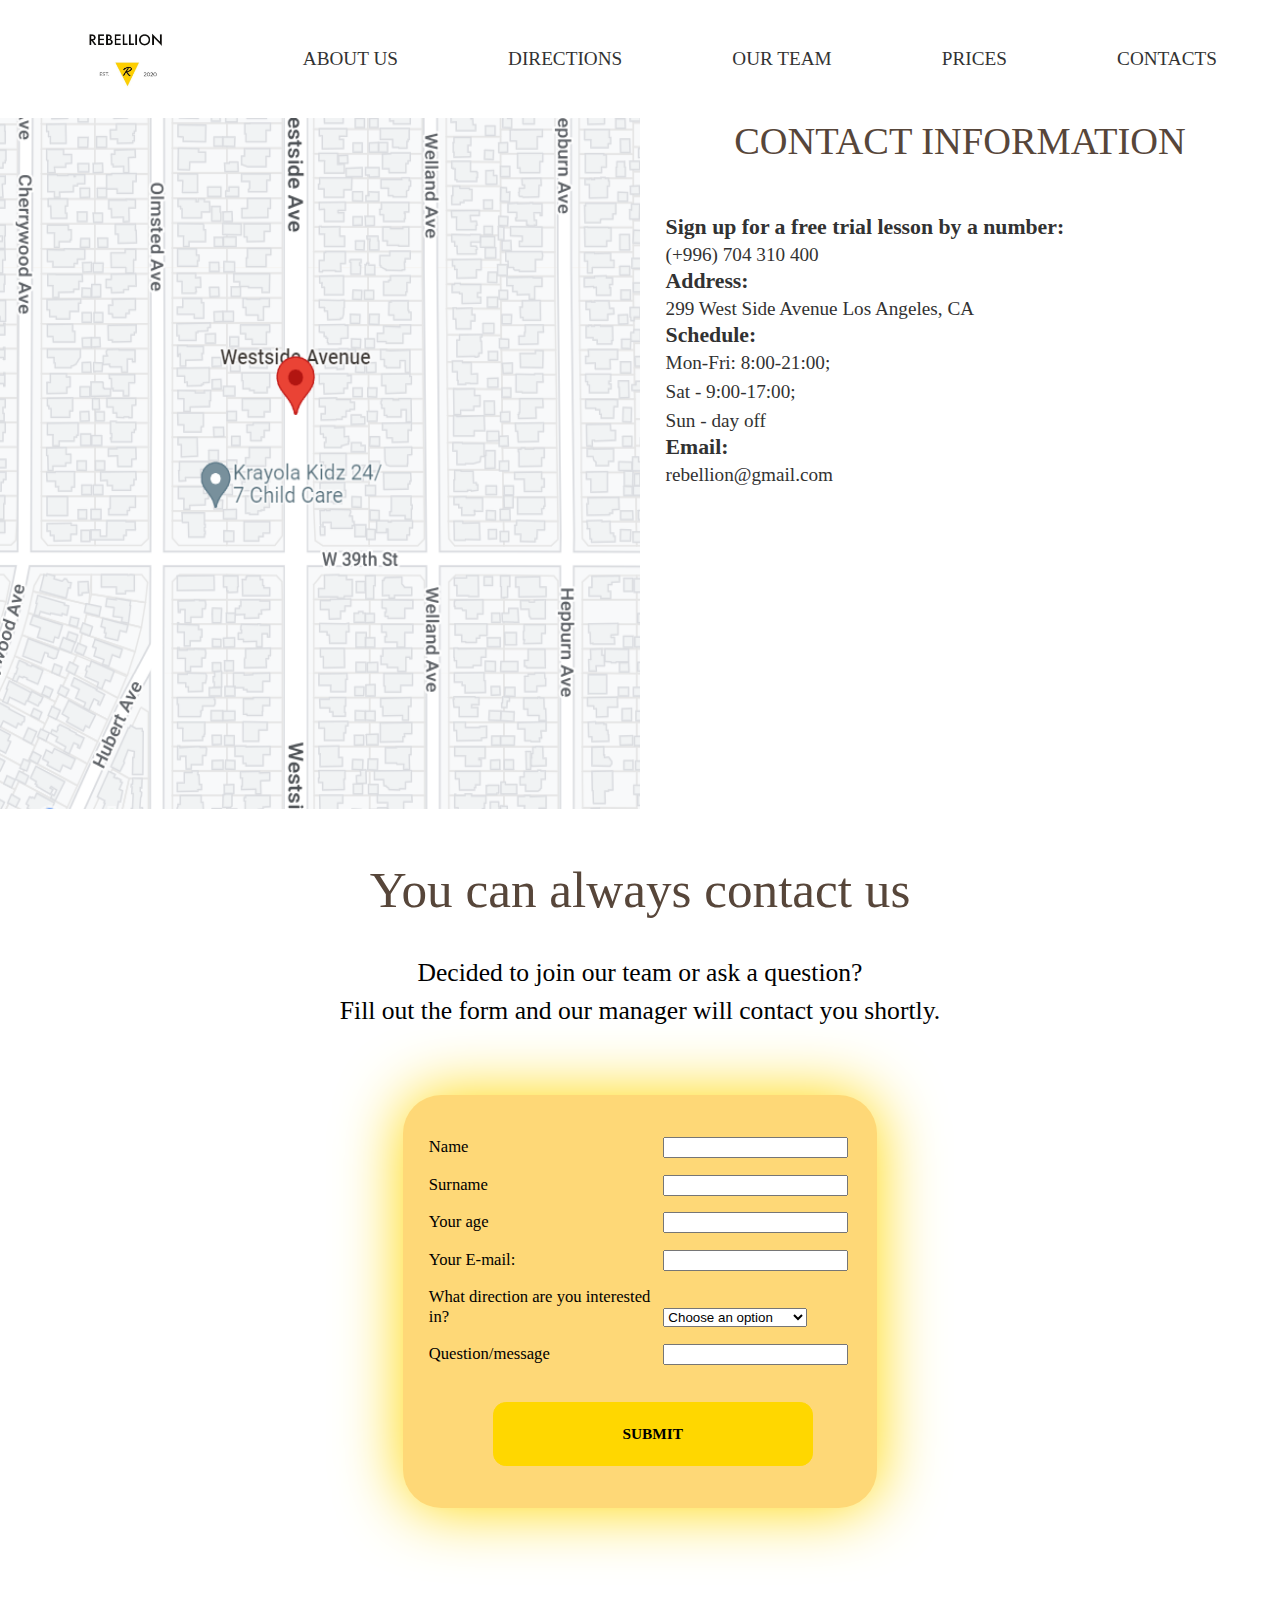
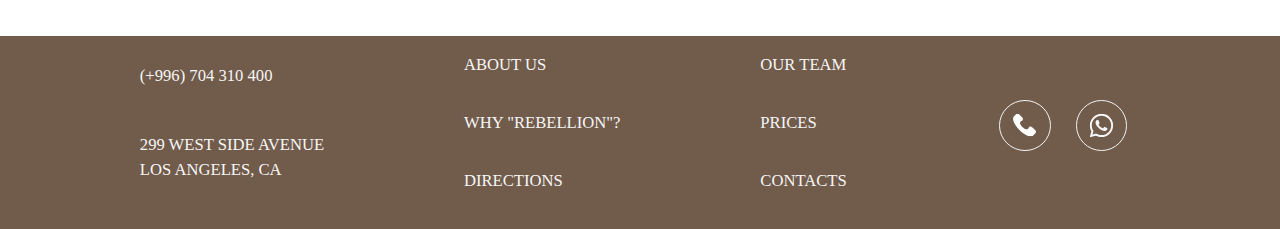
==== contacts.html @ b0a58139 "Add files via upload" ====
<!DOCTYPE html>
<html lang="en">
<head>
    <meta charset="UTF-8">
    <meta name="viewport" content="width=device-width, initial-scale=1.0">
    <link href="sass/style.css" rel="stylesheet">
    <link rel="apple-touch-icon" sizes="180x180" href="images/apple-touch-icon.png">
    <link rel="icon" type="image/png" sizes="32x32" href="images/favicon-32x32.png">
    <link rel="icon" type="image/png" sizes="16x16" href="images/favicon-16x16.png">
    <link rel="manifest" href="images/site.webmanifest">
    <link rel="mask-icon" href="images/safari-pinned-tab.svg" color="#5bbad5">
    <meta name="msapplication-TileColor" content="#ffc40d">
    <meta name="theme-color" content="#ffffff">
    <title>CONTACTS</title>
</head>
<body>
    <nav>
        <ul>
            <li><a href="index.html"><img src="images/logo.jpg"></a></li>
            <li><a href="index.html">About us</a></li>
            <li><a href="directions.html">Directions</a></li>
            <li><a href="team.html">Our team</a></li>
            <li><a href="prices.html">Prices</a></li>
            <li><a href="contacts.html">Contacts</a></li>
        </ul>
    </nav>
    <div class="header__content-5-page">
        <img src="images/map_for_contact.png">
        <div class="contact__details">
            <h3>Contact Information</h3>
            <h5>Sign up for a free trial lesson by a number:</h5>
            <p>(+996) 704 310 400 </p>
            <h5>Address:</h5>
                <p>299 West Side Avenue Los Angeles, CA </p>
                <h5>Schedule:</h5>
                    <p>Mon-Fri: 8:00-21:00;<br>
                    Sat - 9:00-17:00;  <br>
                     Sun - day off </p>
                    <h5>Email:</h5>
                        <p>rebellion@gmail.com </p>
        </div>
    </div>
    <div class="questions">
        <h2>You can always contact us</h2>
        <p>Decided to join our team or ask a question?<br>
            Fill out the form and our manager will contact you shortly.</p>
    </div>
    <form class="main">
        <p>
            <label for="name">Name</label>
            <input type="text" id="name" class="main" />
            </p>
         <p>
            <label for="surname">Surname</label>
            <input type="text" id="surname" class="main" />
         </p>
         <p>
            <label for="age">Your age</label>
            <input type="text"  id="age" class="main"/>
        </p>
<!-- mail -->
            <p>
                <label for="mail">Your E-mail:</label>
                <input type="email" id="mail" class="mail"/>
             </p>
             <p>
                <label for="question">What direction are you interested in?</label>
                <select name="question" id="question">
                    <option>Choose an option</option>
                    <option value="vocal">Vocal</option>
                    <option value="piano">Piano</option>
                    <option value="guitar">Guitar</option>
                    <option value="komuz">Komuz</option>
                    <option value="drums">Drums</option>
                    <option value="cello">Cello</option>
                    <option value="violin">Violin</option>
                    <option value="saxophone">Saxophone</option>
                    <option value="ihdy">I haven't decided yet</option>
                </select>
             </p>
             <p>
                <label for="message">Question/message</label>
                <input type="text" id="message" class="main" />
             </p>
            <p>
            <label for="submit"></label>
            <input type="submit" id="submit" value="SUBMIT" class="submit-form"/>
         </p>
    </form>
    <footer>
        <div class="address">
            <p><a href="tel:+(996)704 310400">(+996) 704 310 400</a></p>
            <p>299 West Side Avenue<br>Los Angeles, CA</p>
        </div>
        <div class="pages-1-3">
            <p><a href="index.html#about">About us</a></p>
            <p><a href="index.html#why">Why "Rebellion"?</a></p>
            <p><a href="directions.html">Directions</a></p>
        </div>
        <div class="pages-4-6">
            <p><a href="team.html">Our team</a></p>
            <p><a href="prices.html">Prices</a></p>
            <p><a href="contacts.html">Contacts</a></p>
        </div>
        <div class="icon">
            <a href="tel:+(996)704 310400"><img src="./images/icon-phone.svg"></a>
       <a href="https://wa.me/996704310400"><img src="./images/icon-WA.svg"></a>
        </div>
    </footer>
</body>
</html>
---- sass/style.css ----
nav {
  background-color: white;
  color: black;
}

nav ul {
  display: -webkit-box;
  display: -ms-flexbox;
  display: flex;
  -ms-flex-pack: distribute;
      justify-content: space-around;
  -webkit-box-align: center;
      -ms-flex-align: center;
          align-items: center;
}

nav ul li {
  list-style-type: none;
  font-family: 'Open Sans';
  font-style: normal;
  font-weight: 400;
  text-transform: uppercase;
  font-size: 1.5vw;
  line-height: 150%;
  color: #323232;
}

nav ul li img {
  width: 10vw;
}

nav ul li a {
  text-decoration: none;
  color: #323232;
}

nav ul li :hover, nav ul li :focus, nav ul li :active {
  opacity: 0.75;
}

.header__content {
  display: -webkit-box;
  display: -ms-flexbox;
  display: flex;
  -webkit-box-pack: center;
      -ms-flex-pack: center;
          justify-content: center;
  -webkit-box-align: center;
      -ms-flex-align: center;
          align-items: center;
  text-align: center;
  margin: 0 -8px;
}

.header__content img {
  width: 100%;
}

.header__content .content {
  position: absolute;
  z-index: 1;
  color: white;
}

.header__content .content p {
  font-family: 'Open Sans';
  font-style: normal;
  font-weight: 400;
  font-size: 1.6vw;
  line-height: 150%;
  color: #FFFFFF;
}

.header__content .content h1 {
  font-family: 'Tenor Sans';
  font-style: normal;
  font-weight: 400;
  font-size: 4.3vw;
  line-height: 150%;
  color: #F6F6F6;
}

.header__content .content button {
  width: 20vw;
  padding: 1vw;
  text-align: center;
  border: 0.3vw solid #820404;
  background-color: #820404;
  border-radius: 2vw;
  -webkit-transition: .3s;
  transition: .3s;
}

.header__content .content button a {
  text-decoration: none;
  font-family: Tenor Sans;
  text-transform: uppercase;
  letter-spacing: 2px;
  font-weight: 600;
  color: #000000;
}

.header__content .content button :hover {
  -webkit-box-shadow: 0.7vw 0.7vw red;
          box-shadow: 0.7vw 0.7vw red;
  -webkit-transition: .3s;
  transition: .3s;
}

/*1 PAGE-MAIN-START*/
.reason h1 {
  text-align: center;
  margin: 5vw 0;
  font-family: 'Tenor Sans';
  font-style: normal;
  font-weight: 400;
  font-size: 4.3vw;
  line-height: 150%;
  color: #57463A;
}

.reason .reason__content table {
  margin: auto;
}

.reason .reason__content table td {
  padding: 3vw 8vw;
}

.reason .reason__content table td h3 {
  font-family: 'Open Sans';
  font-style: normal;
  font-weight: 700;
  font-size: 1.4vw;
  line-height: 150%;
  color: #323232;
}

.reason .reason__content table td hr {
  border: 1px solid #715B4B;
  background-color: #715B4B;
}

.reason .reason__content table td p {
  font-family: 'Open Sans';
  font-style: normal;
  font-weight: 400;
  font-size: 1.3vw;
  line-height: 150%;
  color: #323232;
}

.photo {
  display: -webkit-box;
  display: -ms-flexbox;
  display: flex;
  margin: 8vw 6vw;
}

.photo .photo__text {
  font-family: 'Tenor Sans';
  font-style: normal;
  font-weight: 400;
  font-size: 1.5vw;
  line-height: 150%;
  color: #57463A;
  text-shadow: 0px 4px 4px rgba(0, 0, 0, 0.25);
}

.photo .rebellion {
  margin-left: 14vw;
  width: 32vw;
  height: 32vw;
}

.photo .rebellion img {
  position: absolute;
  width: 32vw;
  height: 32vw;
  opacity: 0;
  -webkit-animation: rebellion 20s ease-in-out infinite;
          animation: rebellion 20s ease-in-out infinite;
}

.photo .rebellion .one {
  -webkit-animation-delay: 0s;
          animation-delay: 0s;
}

.photo .rebellion .two {
  -webkit-animation-delay: 3s;
          animation-delay: 3s;
}

.photo .rebellion .three {
  -webkit-animation-delay: 6s;
          animation-delay: 6s;
}

.photo .rebellion .four {
  -webkit-animation-delay: 9s;
          animation-delay: 9s;
}

.photo .rebellion .five {
  -webkit-animation-delay: 12s;
          animation-delay: 12s;
}

.photo .rebellion .six {
  -webkit-animation-delay: 15s;
          animation-delay: 15s;
}

.photo .rebellion .seven {
  -webkit-animation-delay: 18s;
          animation-delay: 18s;
}

.photo .rebellion .eight {
  -webkit-animation-delay: 21s;
          animation-delay: 21s;
}

.photo .rebellion .nine {
  -webkit-animation-delay: 24s;
          animation-delay: 24s;
}

.photo .rebellion .ten {
  -webkit-animation-delay: 27s;
          animation-delay: 27s;
}

.photo .rebellion .one, .photo .rebellion .two, .photo .rebellion .three, .photo .rebellion .four, .photo .rebellion .five, .photo .rebellion .six, .photo .rebellion .seven, .photo .rebellion .eight, .photo .rebellion .nine, .photo .rebellion .ten {
  border: .5vw solid #715B4B;
  border-radius: 2vw;
}

.join-us {
  margin: 5vw;
}

.join-us h1 {
  text-align: center;
  font-family: 'Tenor Sans';
  font-style: normal;
  font-weight: 400;
  font-size: 4.5vw;
  line-height: 150%;
  color: #57463A;
}

.join-us table {
  border: 1px solid black;
  border-collapse: collapse;
  margin: auto;
}

.join-us table tr td {
  border: 1px solid black;
  padding: 3vw;
}

.join-us table tr td .numbers {
  display: -webkit-box;
  display: -ms-flexbox;
  display: flex;
  -webkit-box-orient: horizontal;
  -webkit-box-direction: normal;
      -ms-flex-direction: row;
          flex-direction: row;
}

.join-us table tr td .numbers img {
  width: 2vw;
}

.join-us table tr td .numbers p {
  margin-left: 2vw;
  font-family: 'Open Sans';
  font-style: normal;
  font-weight: 300;
  font-size: 1.3vw;
  line-height: 102.99%;
  color: #323232;
}

.info__us {
  margin: 10vw;
}

.info__us h1 {
  font-family: 'Tenor Sans';
  font-style: normal;
  font-weight: 400;
  font-size: 4.6vw;
  line-height: 150%;
  text-align: center;
  color: #57463A;
}

.info__us p {
  font-family: 'Open Sans';
  font-style: normal;
  font-weight: 400;
  font-size: 1.8vw;
  line-height: 150%;
  color: #323232;
}

.info__us img {
  width: 45vw;
  height: 25vw;
  margin-top: 5vw;
  margin-left: 15vw;
  border: 3px solid #715B4B;
  border-radius: 2vw;
}

/*FOOTER START*/
footer {
  display: -webkit-box;
  display: -ms-flexbox;
  display: flex;
  margin: 0 -8px -10px -8px;
  padding-bottom: 2vh;
  background-color: #715B4B;
  -webkit-box-pack: space-evenly;
      -ms-flex-pack: space-evenly;
          justify-content: space-evenly;
  text-transform: uppercase;
}

footer .address {
  display: -webkit-box;
  display: -ms-flexbox;
  display: flex;
  -webkit-box-orient: vertical;
  -webkit-box-direction: normal;
      -ms-flex-direction: column;
          flex-direction: column;
  -webkit-box-pack: space-evenly;
      -ms-flex-pack: space-evenly;
          justify-content: space-evenly;
}

footer .address p {
  font-family: 'Open Sans';
  font-style: normal;
  font-weight: 400;
  font-size: 1.3vw;
  line-height: 150%;
  color: #F6F6F6;
}

footer .address p a {
  text-decoration: none;
  color: #F6F6F6;
}

footer .address p :hover, footer .address p :focus, footer .address p :active {
  opacity: 0.75;
}

footer .pages-1-3 {
  display: -webkit-box;
  display: -ms-flexbox;
  display: flex;
  -webkit-box-orient: vertical;
  -webkit-box-direction: normal;
      -ms-flex-direction: column;
          flex-direction: column;
}

footer .pages-1-3 p {
  font-family: 'Open Sans';
  font-style: normal;
  font-weight: 400;
  font-size: 1.3vw;
  line-height: 150%;
  color: #F6F6F6;
}

footer .pages-1-3 p a {
  text-decoration: none;
  color: #F6F6F6;
}

footer .pages-1-3 p :hover, footer .pages-1-3 p :focus, footer .pages-1-3 p :active {
  opacity: 0.75;
}

footer .pages-4-6 {
  display: -webkit-box;
  display: -ms-flexbox;
  display: flex;
  -webkit-box-orient: vertical;
  -webkit-box-direction: normal;
      -ms-flex-direction: column;
          flex-direction: column;
}

footer .pages-4-6 p {
  font-family: 'Open Sans';
  font-style: normal;
  font-weight: 400;
  font-size: 1.3vw;
  line-height: 150%;
  color: #F6F6F6;
}

footer .pages-4-6 p a {
  text-decoration: none;
  color: #F6F6F6;
}

footer .pages-4-6 p :hover, footer .pages-4-6 p :focus, footer .pages-4-6 p :active {
  opacity: 0.75;
}

footer .icon {
  display: -webkit-box;
  display: -ms-flexbox;
  display: flex;
  -webkit-box-orient: horizontal;
  -webkit-box-direction: normal;
      -ms-flex-direction: row;
          flex-direction: row;
  margin-top: 4vw;
}

footer .icon a {
  text-decoration: none;
  color: #F6F6F6;
}

footer .icon img {
  width: 4vw;
  margin: 1vw;
}

footer .icon :hover, footer .icon :focus, footer .icon :active {
  opacity: 0.8;
}

/*FOOTER END*/
/*2 page-DIRECTIONS-START*/
.subjects {
  display: -webkit-box;
  display: -ms-flexbox;
  display: flex;
  -webkit-box-orient: vertical;
  -webkit-box-direction: normal;
      -ms-flex-direction: column;
          flex-direction: column;
  text-align: center;
}

.subjects h1 {
  margin: 5vw 0;
  text-transform: uppercase;
  font-family: 'Tenor Sans';
  font-style: normal;
  font-weight: 400;
  font-size: 4.8vw;
  line-height: 150%;
  color: #57463A;
}

.subjects .subjects__content {
  display: -webkit-box;
  display: -ms-flexbox;
  display: flex;
  -webkit-box-orient: vertical;
  -webkit-box-direction: normal;
      -ms-flex-direction: column;
          flex-direction: column;
}

.subjects .subjects__content .subjects-1-4,
.subjects .subjects__content .subjects-5-8 {
  display: -webkit-box;
  display: -ms-flexbox;
  display: flex;
  -webkit-box-orient: horizontal;
  -webkit-box-direction: normal;
      -ms-flex-direction: row;
          flex-direction: row;
  -webkit-box-pack: space-evenly;
      -ms-flex-pack: space-evenly;
          justify-content: space-evenly;
  margin-bottom: 5vw;
}

.subjects .subjects__content img {
  width: 20vw;
  height: 20vw;
}

.subjects .subjects__content figcaption {
  font-family: 'Open Sans';
  text-transform: uppercase;
  font-style: normal;
  font-weight: 400;
  font-size: 1.6vw;
  line-height: 102.99%;
  color: #323232;
}

.subjects .subjects__content button {
  width: 20vw;
  padding: 1vw;
  margin: auto auto 7vw;
  text-align: center;
  border: 0.3vw solid #b49177;
  background-color: #b49177;
  border-radius: 2vw;
  -webkit-transition: .3s;
  transition: .3s;
}

.subjects .subjects__content button a {
  text-decoration: none;
  font-family: Tenor Sans;
  text-transform: uppercase;
  letter-spacing: 2px;
  font-weight: 600;
  color: #ffffff;
}

.subjects .subjects__content button :hover {
  -webkit-box-shadow: 0.7vw 0.7vw #8c715c;
          box-shadow: 0.7vw 0.7vw #8c715c;
  -webkit-transition: .3s;
  transition: .3s;
}

/*2 page-DIRECTIONS-END*/
/*3 page-OUR TEAM-START*/
.team {
  margin: 50px 50px 0 50px;
}

.team h1 {
  font-family: 'Tenor Sans';
  font-style: normal;
  font-weight: 400;
  font-size: 4.3vw;
  line-height: 150%;
  text-align: center;
  text-transform: uppercase;
  color: #57463A;
}

.team p {
  font-family: 'Open Sans';
  font-style: normal;
  font-weight: 400;
  font-size: 2vw;
  text-align: center;
  line-height: 150%;
  color: #323232;
  margin-bottom: 6vw;
}

.team .team__content {
  display: -webkit-box;
  display: -ms-flexbox;
  display: flex;
  -webkit-box-orient: vertical;
  -webkit-box-direction: normal;
      -ms-flex-direction: column;
          flex-direction: column;
}

.team .team-1-3,
.team .team-4-6,
.team .team-7-9,
.team .team-10-12 {
  display: -webkit-box;
  display: -ms-flexbox;
  display: flex;
  -webkit-box-orient: horizontal;
  -webkit-box-direction: normal;
      -ms-flex-direction: row;
          flex-direction: row;
  -webkit-box-pack: space-evenly;
      -ms-flex-pack: space-evenly;
          justify-content: space-evenly;
  margin-bottom: 5vw;
}

.team img {
  width: 20vw;
  height: 20vw;
}

.team .teacher {
  font-family: 'Tenor Sans';
  font-style: normal;
  font-weight: 400;
  font-size: 1.5vw;
  line-height: 150%;
  text-transform: uppercase;
  color: #323232;
}

.team .teacher__direction {
  font-family: 'Open Sans';
  font-style: normal;
  font-weight: 400;
  font-size: 1vw;
  line-height: 150%;
  color: #323232;
  text-transform: uppercase;
}

.team button {
  width: 20vw;
  padding: 1vw;
  margin: auto auto 10vw;
  text-align: center;
  border: 0.3vw solid #b49177;
  background-color: #b49177;
  border-radius: 2vw;
  -webkit-transition: .3s;
  transition: .3s;
}

.team button a {
  text-decoration: none;
  font-family: Tenor Sans;
  text-transform: uppercase;
  letter-spacing: 2px;
  font-weight: 600;
  color: #ffffff;
}

.team button :hover {
  -webkit-box-shadow: 0.7vw 0.7vw #8c715c;
          box-shadow: 0.7vw 0.7vw #8c715c;
  -webkit-transition: .3s;
  transition: .3s;
}

/*3 page-OUR TEAM-END*/
/*4 page-PRICES-START*/
.header__content-4-page {
  display: -webkit-box;
  display: -ms-flexbox;
  display: flex;
  margin: 0 -8px;
  -webkit-box-orient: horizontal;
  -webkit-box-direction: normal;
      -ms-flex-direction: row;
          flex-direction: row;
}

.header__content-4-page img {
  width: 50%;
}

.header__content-4-page .price-content {
  margin-left: 2vw;
}

.header__content-4-page .price-content h1 {
  font-family: 'Tenor Sans';
  font-style: normal;
  font-weight: 400;
  font-size: 4.2vw;
  line-height: 120%;
  color: #57463A;
}

.header__content-4-page .price-content p {
  font-family: 'Open Sans';
  font-style: normal;
  font-weight: 400;
  font-size: 1.5vw;
  line-height: 150%;
  color: black;
}

.header__content-4-page .price-content button {
  width: 25vw;
  padding: 1vw;
  margin-top: 3vw;
  margin-left: 12vw;
  text-align: center;
  border: 0.3vw solid #b49177;
  background-color: #b49177;
  border-radius: 2vw;
  -webkit-transition: .3s;
  transition: .3s;
}

.header__content-4-page .price-content button a {
  text-decoration: none;
  font-family: Tenor Sans;
  text-transform: uppercase;
  letter-spacing: 2px;
  font-weight: 600;
  color: #ffffff;
}

.header__content-4-page .price-content button :hover {
  -webkit-box-shadow: 0.7vw 0.7vw #8c715c;
          box-shadow: 0.7vw 0.7vw #8c715c;
  -webkit-transition: .3s;
  transition: .3s;
}

.price-details {
  margin: 8vw 0 0 2vw;
}

.price-details h1 {
  text-align: center;
  font-family: 'Tenor Sans';
  font-style: normal;
  font-weight: 400;
  font-size: 4.3vw;
  line-height: 150%;
  color: #57463A;
}

.price-details table {
  border: 1px solid black;
  border-collapse: collapse;
  margin: auto;
  margin-bottom: 18vw;
}

.price-details table tr td {
  border: 1px solid black;
  padding: 1vw;
}

.price-details table tr td .price__for__each {
  display: -webkit-box;
  display: -ms-flexbox;
  display: flex;
  -webkit-box-orient: horizontal;
  -webkit-box-direction: normal;
      -ms-flex-direction: row;
          flex-direction: row;
}

.price-details table tr td img {
  width: 8vw;
  height: 8vw;
}

.price-details table tr td p {
  margin-left: 2vw;
  font-family: 'Open Sans';
  font-style: normal;
  font-weight: 300;
  font-size: 1.3vw;
  line-height: 102.99%;
  color: #323232;
  text-transform: uppercase;
}

/*4 page-PRICES-END*/
/*5 page-CONTACTS-START*/
.header__content-5-page {
  display: -webkit-box;
  display: -ms-flexbox;
  display: flex;
  margin: 0 -8px;
  -webkit-box-orient: horizontal;
  -webkit-box-direction: normal;
      -ms-flex-direction: row;
          flex-direction: row;
}

.header__content-5-page img {
  width: 50%;
}

.header__content-5-page .contact__details {
  width: 67vw;
  height: 54vw;
  margin: auto;
}

.header__content-5-page .contact__details h3 {
  margin-top: 0;
  text-align: center;
  margin-bottom: 4vw;
  font-family: 'Tenor Sans';
  font-style: normal;
  font-weight: 400;
  font-size: 3vw;
  line-height: 120%;
  color: #57463A;
  text-transform: uppercase;
}

.header__content-5-page .contact__details h5 {
  font-family: 'Commissioner';
  font-style: normal;
  font-weight: 600;
  font-size: 1.7vw;
  color: #323232;
  margin-top: 0;
  margin-bottom: 0;
  text-align: left;
  margin-left: 2vw;
}

.header__content-5-page .contact__details p {
  font-family: 'Commissioner';
  font-style: normal;
  font-weight: 400;
  font-size: 1.5vw;
  line-height: 29px;
  color: #323232;
  margin-top: 0;
  margin-bottom: 0;
  text-align: left;
  margin-left: 2vw;
}

.questions h2 {
  font-family: 'Tenor Sans';
  font-style: normal;
  font-weight: 400;
  font-size: 4vw;
  line-height: 150%;
  color: #57463A;
  text-align: center;
  margin-bottom: 0;
}

.questions p {
  font-family: 'Tenor Sans';
  font-style: normal;
  font-weight: 400;
  font-size: 2vw;
  line-height: 150%;
  color: #000000;
  text-align: center;
  margin-bottom: 5vw;
}

form {
  width: 33vw;
  background-color: #fed877;
  font-size: 1.3vw;
  padding: 2vw;
  -webkit-box-shadow: 0 0 5vw gold;
          box-shadow: 0 0 5vw gold;
  border-radius: 3vw;
  border: 2px solid none;
  margin: auto;
  margin-bottom: 10vw;
}

form .main
input[type="text"] {
  background-color: #ffffff;
}

form input[type="text"]:focus {
  color: #000000;
}

form label {
  display: inline-block;
  width: 18vw;
  font-size: 1.3vw;
  color: black;
}

form .submit-form {
  width: 25vw;
  height: 5vw;
  margin-left: 5vw;
  display: inline-block;
  background-color: gold;
  color: black;
  text-decoration: none;
  padding: 1vw 1vw;
  border: 1px solid gold;
  border-radius: 1vw;
  font-family: 'Open Sans';
  font-style: normal;
  font-weight: 600;
  font-size: 1.2vw;
  line-height: 1.5vw;
  text-align: center;
  text-transform: uppercase;
}

form .submit-form:hover {
  -webkit-animation: pulsate 1s ease-in-out;
          animation: pulsate 1s ease-in-out;
}

form .mail {
  color: #000000;
}

@-webkit-keyframes rebellion {
  from {
    opacity: 0;
  }
  20% {
    opacity: 1;
  }
  40% {
    opacity: 1;
  }
  60% {
    opacity: 0;
  }
  80% {
    opacity: 0;
  }
  100% {
    opacity: 0;
  }
}

@keyframes rebellion {
  from {
    opacity: 0;
  }
  20% {
    opacity: 1;
  }
  40% {
    opacity: 1;
  }
  60% {
    opacity: 0;
  }
  80% {
    opacity: 0;
  }
  100% {
    opacity: 0;
  }
}

@-webkit-keyframes pulsate {
  0% {
    -webkit-box-shadow: 0 0 25px gold, 0 0 50px goldenrod;
            box-shadow: 0 0 25px gold, 0 0 50px goldenrod;
  }
}

@keyframes pulsate {
  0% {
    -webkit-box-shadow: 0 0 25px gold, 0 0 50px goldenrod;
            box-shadow: 0 0 25px gold, 0 0 50px goldenrod;
  }
}

@media (max-width: 560px) {
  nav img {
    margin-left: -10vw;
  }
  .header__content button {
    width: 50vw;
    height: 6vw;
    font-size: 1.5vw;
  }
  .subjects__content button {
    width: 50vw;
    height: 6vw;
    font-size: 1.5vw;
  }
  .team__content button {
    width: 35vw;
    height: 6vw;
    font-size: 1.5vw;
  }
  .price-content button {
    width: 50vw;
    height: 6vw;
    font-size: 1.5vw;
  }
}

@media (min-width: 560px) {
  nav img {
    margin-left: -3vw;
  }
}
/*# sourceMappingURL=style.css.map */
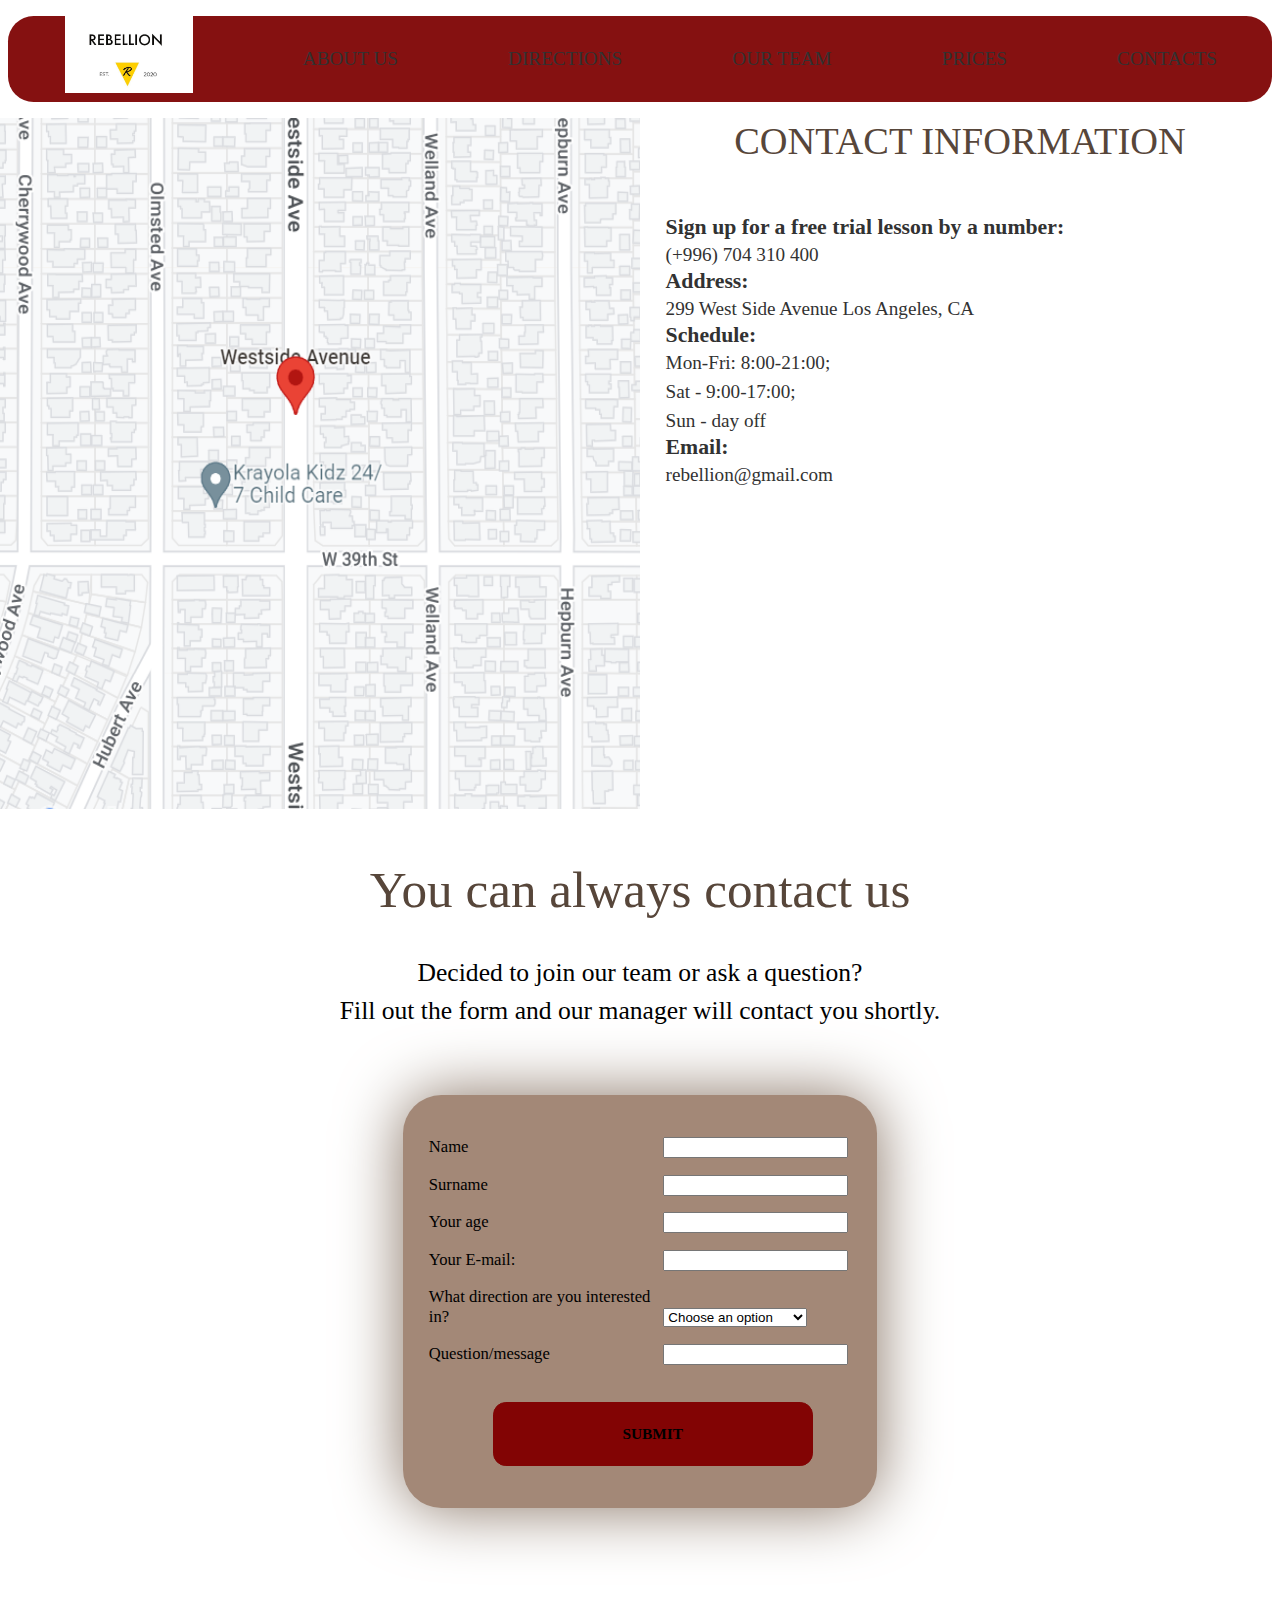
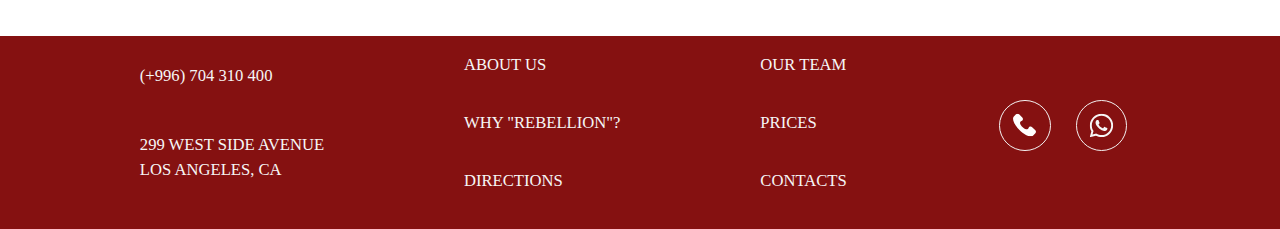
==== commit 6853b611: "Add files via upload" ====
--- a/contacts.html
+++ b/contacts.html
@@ -108,4 +108,18 @@
         </div>
     </footer>
 </body>
-</html>   +</html>   
+
+
+
+
+
+
+
+
+
+
+
+
+
+
--- a/sass/style.css
+++ b/sass/style.css
@@ -1,6 +1,11 @@
+html {
+  scroll-behavior: smooth;
+}
+
 nav {
-  background-color: white;
-  color: black;
+  background-color: #851111;
+  color: #000000;
+  border-radius: 2vw;
 }
 
 nav ul {
@@ -35,7 +40,7 @@
 }
 
 nav ul li :hover, nav ul li :focus, nav ul li :active {
-  opacity: 0.75;
+  opacity: 0.5;
 }
 
 .header__content {
@@ -93,7 +98,7 @@
 
 .header__content .content button a {
   text-decoration: none;
-  font-family: Tenor Sans;
+  font-family: 'Tenor Sans';
   text-transform: uppercase;
   letter-spacing: 2px;
   font-weight: 600;
@@ -101,8 +106,8 @@
 }
 
 .header__content .content button :hover {
-  -webkit-box-shadow: 0.7vw 0.7vw red;
-          box-shadow: 0.7vw 0.7vw red;
+  -webkit-box-shadow: 0.7vw 0.7vw #ff0000;
+          box-shadow: 0.7vw 0.7vw #ff0000;
   -webkit-transition: .3s;
   transition: .3s;
 }
@@ -325,7 +330,7 @@
   display: flex;
   margin: 0 -8px -10px -8px;
   padding-bottom: 2vh;
-  background-color: #715B4B;
+  background-color: #851111;
   -webkit-box-pack: space-evenly;
       -ms-flex-pack: space-evenly;
           justify-content: space-evenly;
@@ -513,8 +518,8 @@
   padding: 1vw;
   margin: auto auto 7vw;
   text-align: center;
-  border: 0.3vw solid #b49177;
-  background-color: #b49177;
+  border: 0.3vw solid #820404;
+  background-color: #820404;
   border-radius: 2vw;
   -webkit-transition: .3s;
   transition: .3s;
@@ -522,7 +527,7 @@
 
 .subjects .subjects__content button a {
   text-decoration: none;
-  font-family: Tenor Sans;
+  font-family: 'Tenor Sans';
   text-transform: uppercase;
   letter-spacing: 2px;
   font-weight: 600;
@@ -530,8 +535,8 @@
 }
 
 .subjects .subjects__content button :hover {
-  -webkit-box-shadow: 0.7vw 0.7vw #8c715c;
-          box-shadow: 0.7vw 0.7vw #8c715c;
+  -webkit-box-shadow: 0.7vw 0.7vw #ff0000;
+          box-shadow: 0.7vw 0.7vw #ff0000;
   -webkit-transition: .3s;
   transition: .3s;
 }
@@ -621,8 +626,8 @@
   padding: 1vw;
   margin: auto auto 10vw;
   text-align: center;
-  border: 0.3vw solid #b49177;
-  background-color: #b49177;
+  border: 0.3vw solid #820404;
+  background-color: #820404;
   border-radius: 2vw;
   -webkit-transition: .3s;
   transition: .3s;
@@ -630,7 +635,7 @@
 
 .team button a {
   text-decoration: none;
-  font-family: Tenor Sans;
+  font-family: 'Tenor Sans';
   text-transform: uppercase;
   letter-spacing: 2px;
   font-weight: 600;
@@ -638,8 +643,8 @@
 }
 
 .team button :hover {
-  -webkit-box-shadow: 0.7vw 0.7vw #8c715c;
-          box-shadow: 0.7vw 0.7vw #8c715c;
+  -webkit-box-shadow: 0.7vw 0.7vw #ff0000;
+          box-shadow: 0.7vw 0.7vw #ff0000;
   -webkit-transition: .3s;
   transition: .3s;
 }
@@ -689,8 +694,8 @@
   margin-top: 3vw;
   margin-left: 12vw;
   text-align: center;
-  border: 0.3vw solid #b49177;
-  background-color: #b49177;
+  border: 0.3vw solid #820404;
+  background-color: #820404;
   border-radius: 2vw;
   -webkit-transition: .3s;
   transition: .3s;
@@ -698,7 +703,7 @@
 
 .header__content-4-page .price-content button a {
   text-decoration: none;
-  font-family: Tenor Sans;
+  font-family: 'Tenor Sans';
   text-transform: uppercase;
   letter-spacing: 2px;
   font-weight: 600;
@@ -706,8 +711,8 @@
 }
 
 .header__content-4-page .price-content button :hover {
-  -webkit-box-shadow: 0.7vw 0.7vw #8c715c;
-          box-shadow: 0.7vw 0.7vw #8c715c;
+  -webkit-box-shadow: 0.7vw 0.7vw #ff0000;
+          box-shadow: 0.7vw 0.7vw #ff0000;
   -webkit-transition: .3s;
   transition: .3s;
 }
@@ -727,14 +732,14 @@
 }
 
 .price-details table {
-  border: 1px solid black;
+  border: 1px solid #000000;
   border-collapse: collapse;
   margin: auto;
   margin-bottom: 18vw;
 }
 
 .price-details table tr td {
-  border: 1px solid black;
+  border: 1px solid #000000;
   padding: 1vw;
 }
 
@@ -791,7 +796,7 @@
   margin-top: 0;
   text-align: center;
   margin-bottom: 4vw;
-  font-family: 'Tenor Sans';
+  font-family: 'Open Sans';
   font-style: normal;
   font-weight: 400;
   font-size: 3vw;
@@ -849,11 +854,11 @@
 
 form {
   width: 33vw;
-  background-color: #fed877;
+  background-color: #a38877;
   font-size: 1.3vw;
   padding: 2vw;
-  -webkit-box-shadow: 0 0 5vw gold;
-          box-shadow: 0 0 5vw gold;
+  -webkit-box-shadow: 0 0 5vw #867262;
+          box-shadow: 0 0 5vw #867262;
   border-radius: 3vw;
   border: 2px solid none;
   margin: auto;
@@ -873,7 +878,7 @@
   display: inline-block;
   width: 18vw;
   font-size: 1.3vw;
-  color: black;
+  color: #000000;
 }
 
 form .submit-form {
@@ -881,11 +886,11 @@
   height: 5vw;
   margin-left: 5vw;
   display: inline-block;
-  background-color: gold;
-  color: black;
+  background-color: #820404;
+  color: #000000;
   text-decoration: none;
   padding: 1vw 1vw;
-  border: 1px solid gold;
+  border: 1px solid #820404;
   border-radius: 1vw;
   font-family: 'Open Sans';
   font-style: normal;
@@ -949,19 +954,19 @@
 
 @-webkit-keyframes pulsate {
   0% {
-    -webkit-box-shadow: 0 0 25px gold,- 0 0 50px goldenrod;
-            box-shadow: 0 0 25px gold,- 0 0 50px goldenrod;
+    -webkit-box-shadow: 0 0 25px #820404,+ 0 0 50px #820404;
+            box-shadow: 0 0 25px #820404,+ 0 0 50px #820404;
   }
 }
 
 @keyframes pulsate {
   0% {
-    -webkit-box-shadow: 0 0 25px gold,- 0 0 50px goldenrod;
-            box-shadow: 0 0 25px gold,- 0 0 50px goldenrod;
+    -webkit-box-shadow: 0 0 25px #820404,+ 0 0 50px #820404;
+            box-shadow: 0 0 25px #820404,+ 0 0 50px #820404;
   }
 }
 
@@ -989,6 +994,14 @@
     height: 6vw;
     font-size: 1.5vw;
   }
+  form {
+    width: 47vw;
+  }
+  form .submit-form {
+    width: 25vw;
+    height: 5vw;
+    margin-left: 10vw;
+  }
 }
 
 @media (min-width: 560px) {
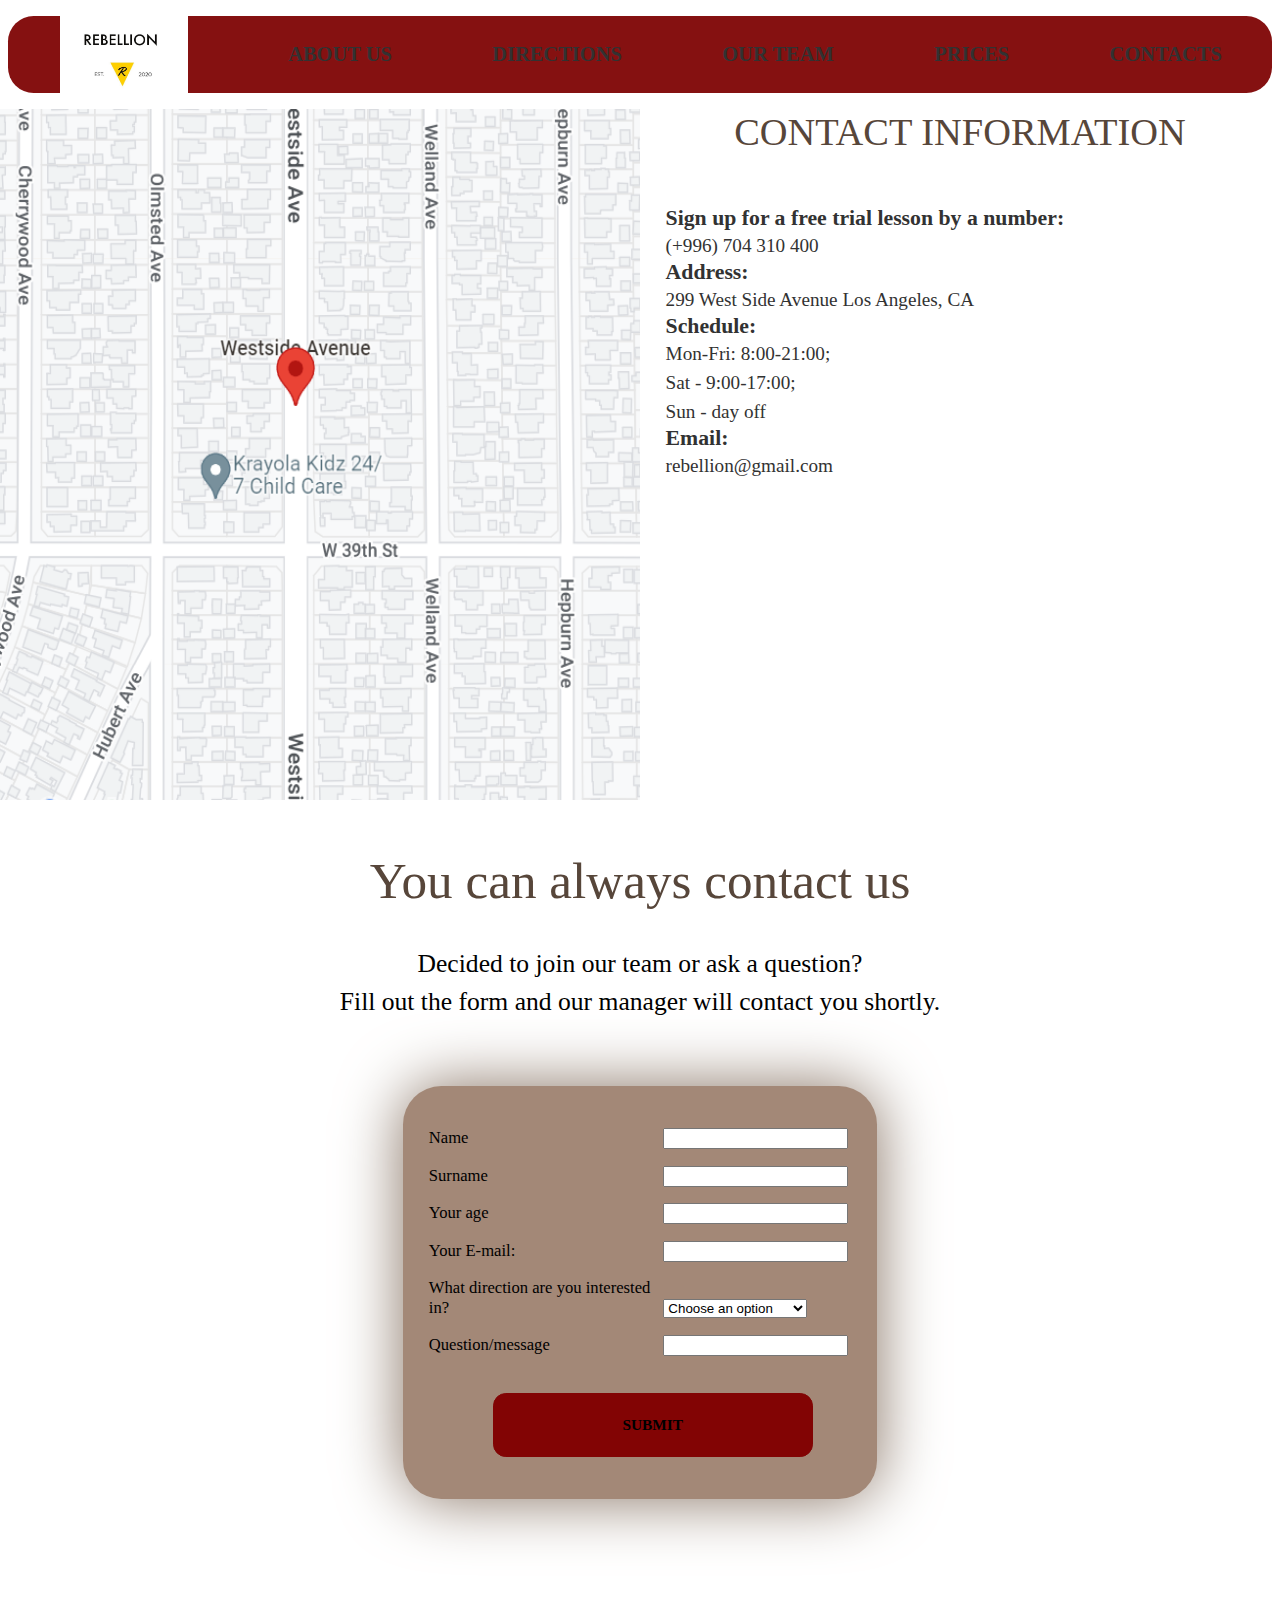
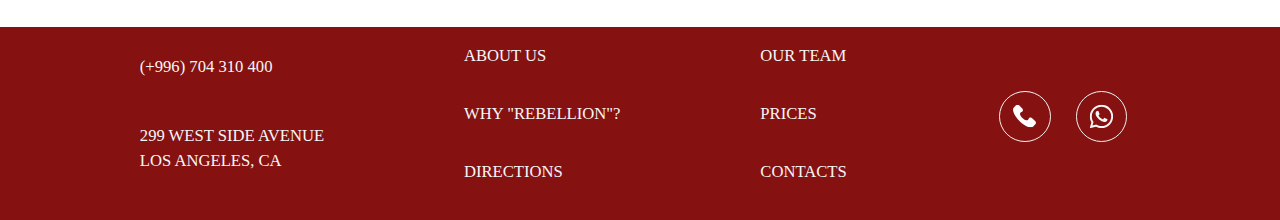
==== commit cd21dd61: "Add files via upload" ====
--- a/contacts.html
+++ b/contacts.html
@@ -41,7 +41,7 @@
         </div>
     </div>
     <div class="questions">
-        <h2>You can always contact us</h2>
+        <h2><a name="signup"></a>You can always contact us</h2>
         <p>Decided to join our team or ask a question?<br>
             Fill out the form and our manager will contact you shortly.</p>
     </div>
--- a/sass/style.css
+++ b/sass/style.css
@@ -23,15 +23,16 @@
   list-style-type: none;
   font-family: 'Open Sans';
   font-style: normal;
-  font-weight: 400;
-  text-transform: uppercase;
-  font-size: 1.5vw;
-  line-height: 150%;
-  color: #323232;
+  font-weight: 600;
+  text-transform: uppercase;
+  font-size: 1.6vw;
+  line-height: 150%;
+  color: #000000;
 }
 
 nav ul li img {
   width: 10vw;
+  margin-bottom: -0.7vw;
 }
 
 nav ul li a {
